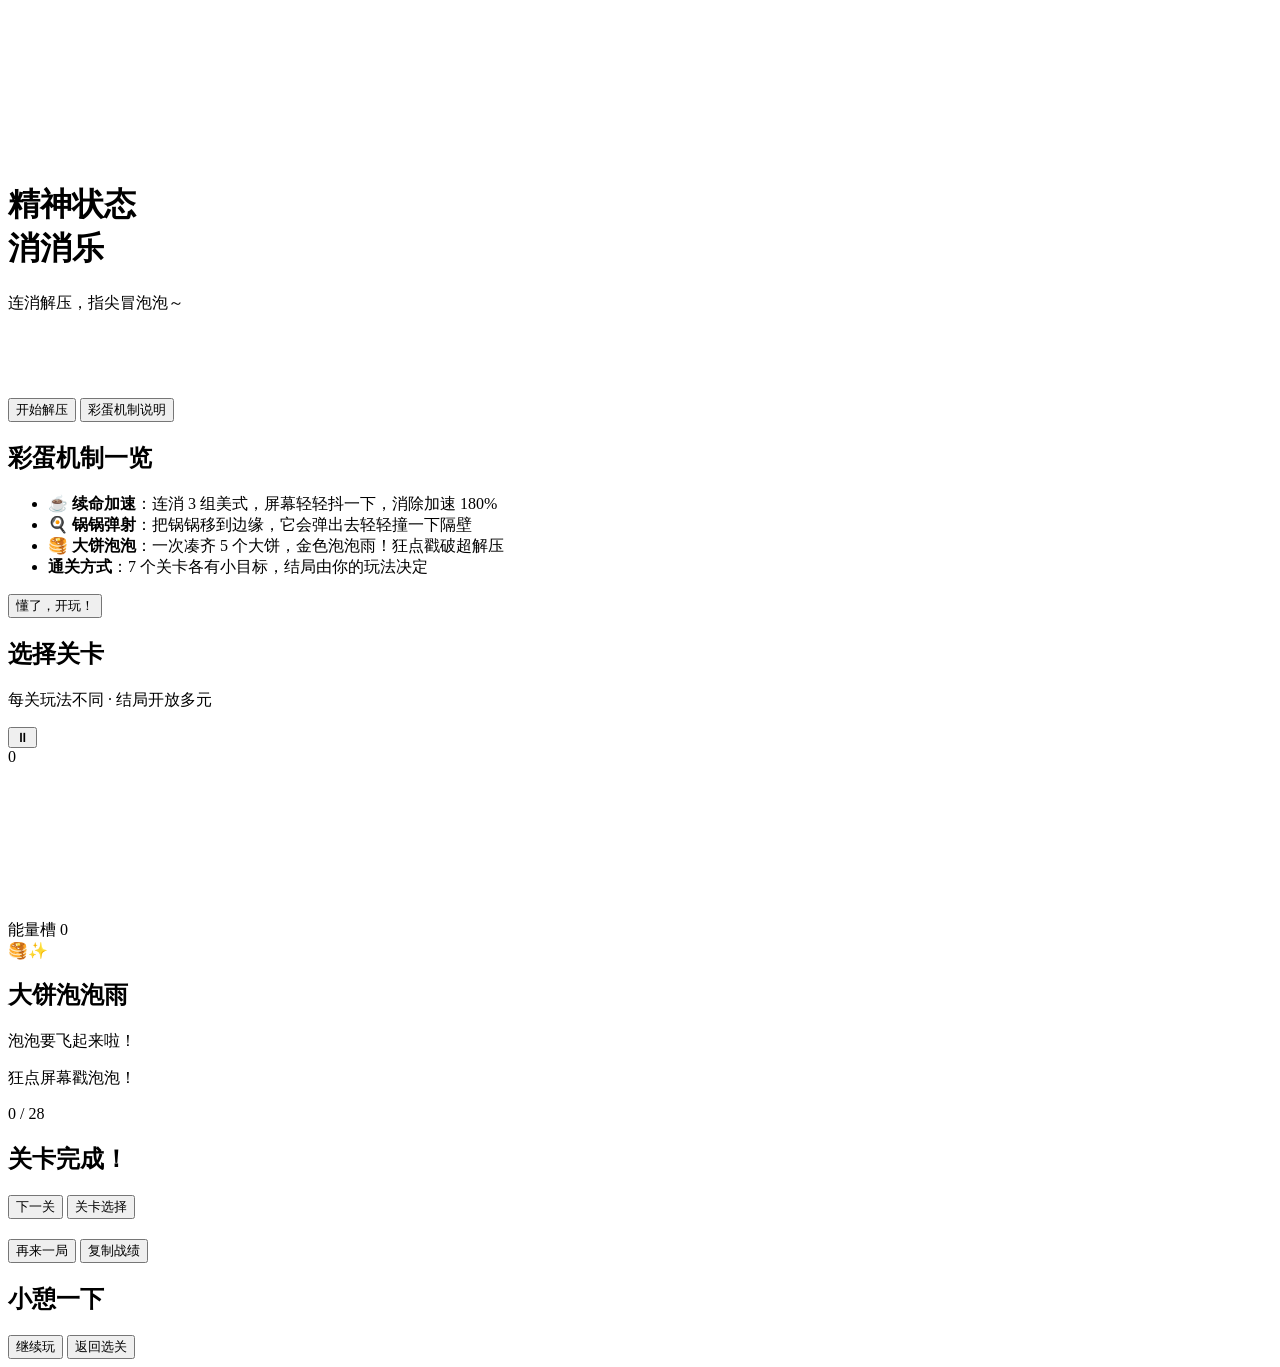
==== docs/index.html @ 00f22e13 "Deploy game to docs for GitHub Pages" ====
<!DOCTYPE html>
<html lang="zh-CN">
<head>
  <meta charset="UTF-8">
  <meta name="viewport" content="width=device-width, initial-scale=1.0, maximum-scale=1.0, user-scalable=no, viewport-fit=cover">
  <meta name="apple-mobile-web-app-capable" content="yes">
  <meta name="theme-color" content="#E8F4FF">
  <title>精神状态消消乐</title>
  <link rel="stylesheet" href="css/style.css">
</head>
<body>
  <canvas id="bg-canvas" class="bg-canvas"></canvas>
  <div id="app">
    <div id="screen-start" class="screen active">
      <div class="start-content">
        <h1 class="game-title">精神状态<br>消消乐</h1>
        <p class="game-subtitle">连消解压，指尖冒泡泡～</p>
        <div class="tile-preview">
          <canvas class="preview-gem" data-tile="0" width="64" height="64"></canvas>
          <canvas class="preview-gem" data-tile="1" width="64" height="64"></canvas>
          <canvas class="preview-gem" data-tile="2" width="64" height="64"></canvas>
          <canvas class="preview-gem" data-tile="3" width="64" height="64"></canvas>
          <canvas class="preview-gem" data-tile="4" width="64" height="64"></canvas>
        </div>
        <button id="btn-start" class="btn-primary">开始解压</button>
        <button id="btn-how" class="btn-secondary">彩蛋机制说明</button>
      </div>
    </div>

    <div id="screen-rules" class="screen overlay">
      <div class="modal">
        <h2>彩蛋机制一览</h2>
        <ul class="rules-list">
          <li><strong>☕ 续命加速</strong>：连消 3 组美式，屏幕轻轻抖一下，消除加速 180%</li>
          <li><strong>🍳 锅锅弹射</strong>：把锅锅移到边缘，它会弹出去轻轻撞一下隔壁</li>
          <li><strong>🥞 大饼泡泡</strong>：一次凑齐 5 个大饼，金色泡泡雨！狂点戳破超解压</li>
          <li><strong>通关方式</strong>：7 个关卡各有小目标，结局由你的玩法决定</li>
        </ul>
        <button id="btn-rules-close" class="btn-primary">懂了，开玩！</button>
      </div>
    </div>

    <div id="screen-levels" class="screen">
      <header class="level-header">
        <h2>选择关卡</h2>
        <p class="level-hint">每关玩法不同 · 结局开放多元</p>
      </header>
      <div id="level-list" class="level-list"></div>
      <div id="stats-bar" class="stats-bar"></div>
    </div>

    <div id="screen-game" class="screen">
      <header class="game-header">
        <button id="btn-pause" class="btn-icon" aria-label="暂停">⏸</button>
        <div class="level-info">
          <span id="level-name" class="level-name"></span>
          <span id="level-goal" class="level-goal"></span>
        </div>
        <div class="score-box">
          <span id="score" class="score">0</span>
        </div>
      </header>

      <div id="status-badges" class="status-badges"></div>

      <div id="board-wrap" class="board-wrap">
        <canvas id="board-canvas"></canvas>
        <div id="board-overlay" class="board-overlay"></div>
      </div>

      <div class="progress-bar-wrap">
        <div class="progress-label">
          <span>能量槽</span>
          <span id="stress-value">0</span>
        </div>
        <div class="progress-track">
          <div id="stress-bar" class="progress-fill stress"></div>
        </div>
      </div>

      <div id="moves-left" class="moves-left"></div>
    </div>

    <div id="screen-meeting" class="screen overlay hidden">
      <div class="meeting-bg"></div>
      <div class="boss-shadow">🥞✨</div>
      <div class="meeting-content">
        <h2>大饼泡泡雨</h2>
        <p class="meeting-text" id="meeting-text">泡泡要飞起来啦！</p>
        <div class="tap-meter">
          <div id="tap-progress" class="tap-progress"></div>
        </div>
        <p class="tap-hint">狂点屏幕戳泡泡！</p>
        <div id="tap-count" class="tap-count">0 / 28</div>
      </div>
    </div>

    <div id="screen-level-clear" class="screen overlay hidden">
      <div class="modal result-modal">
        <h2 id="clear-title">关卡完成！</h2>
        <p id="clear-desc"></p>
        <div id="clear-stats" class="clear-stats"></div>
        <button id="btn-next-level" class="btn-primary">下一关</button>
        <button id="btn-level-select" class="btn-secondary">关卡选择</button>
      </div>
    </div>

    <div id="screen-ending" class="screen overlay hidden">
      <div class="modal ending-modal">
        <div id="ending-badge" class="ending-badge"></div>
        <h2 id="ending-title"></h2>
        <p id="ending-desc"></p>
        <div id="ending-stats" class="ending-stats"></div>
        <button id="btn-replay" class="btn-primary">再来一局</button>
        <button id="btn-share" class="btn-secondary">复制战绩</button>
      </div>
    </div>

    <div id="screen-pause" class="screen overlay hidden">
      <div class="modal">
        <h2>小憩一下</h2>
        <button id="btn-resume" class="btn-primary">继续玩</button>
        <button id="btn-quit" class="btn-secondary">返回选关</button>
      </div>
    </div>

    <div id="sfx-toast" class="sfx-toast"></div>
  </div>

  <script type="module" src="js/main.js"></script>
</body>
</html>
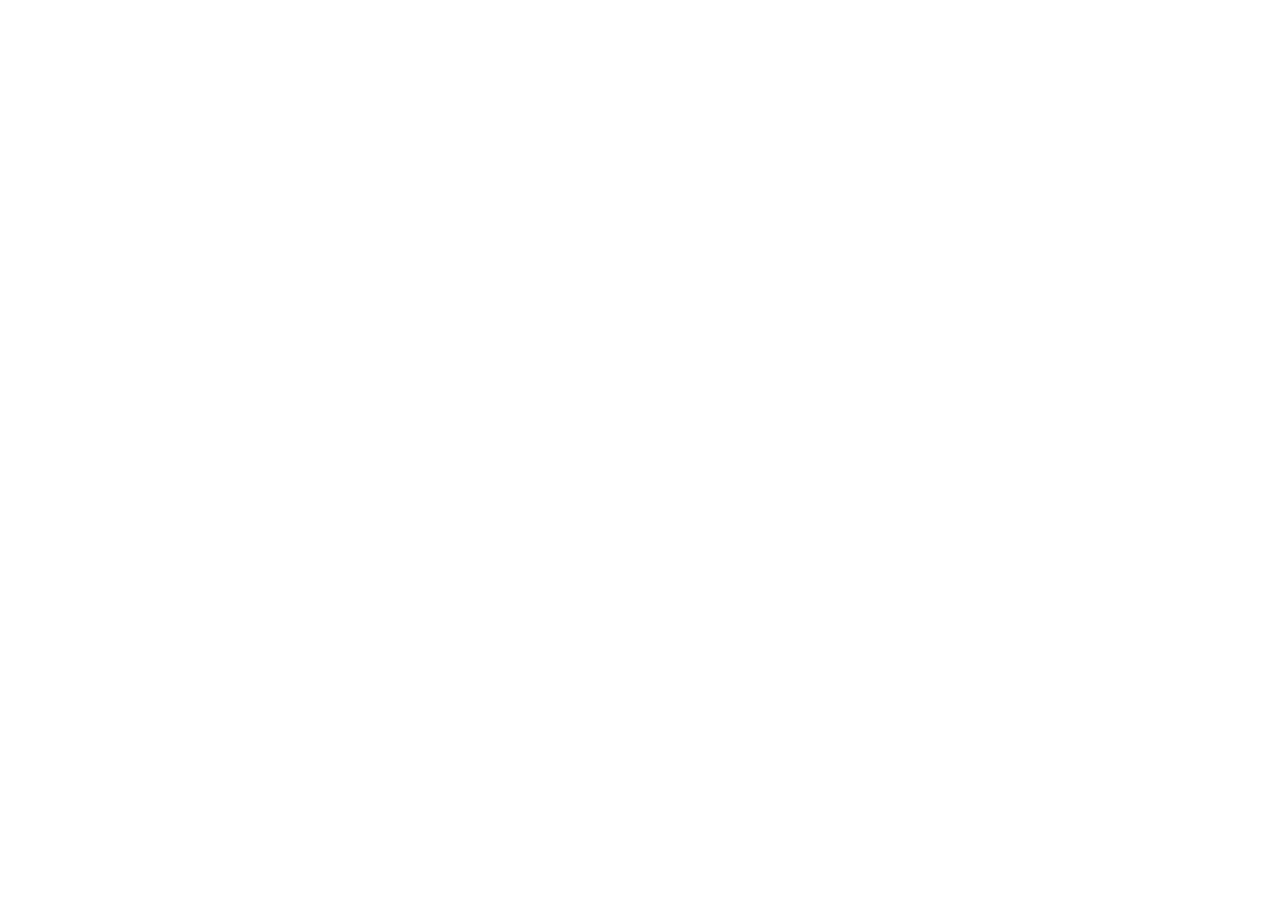
==== commit 99cb950b: "redirect old game URL to jieya-match3" ====
--- a/docs/index.html
+++ b/docs/index.html
@@ -2,131 +2,26 @@
 <html lang="zh-CN">
 <head>
   <meta charset="UTF-8">
-  <meta name="viewport" content="width=device-width, initial-scale=1.0, maximum-scale=1.0, user-scalable=no, viewport-fit=cover">
-  <meta name="apple-mobile-web-app-capable" content="yes">
-  <meta name="theme-color" content="#E8F4FF">
-  <title>精神状态消消乐</title>
-  <link rel="stylesheet" href="css/style.css">
+  <meta name="viewport" content="width=device-width, initial-scale=1.0">
+  <meta http-equiv="refresh" content="0;url=https://lucdoan162331-max.github.io/jieya-match3/">
+  <title>跳转到精神状态消消乐</title>
+  <style>
+    body {
+      font-family: -apple-system, BlinkMacSystemFont, "PingFang SC", sans-serif;
+      display: flex; align-items: center; justify-content: center;
+      min-height: 100vh; margin: 0; background: #E8F4FF; color: #3D3D5C;
+      text-align: center; padding: 24px;
+    }
+    a { color: #FF6B9D; font-weight: 700; font-size: 1.2rem; }
+  </style>
 </head>
 <body>
-  <canvas id="bg-canvas" class="bg-canvas"></canvas>
-  <div id="app">
-    <div id="screen-start" class="screen active">
-      <div class="start-content">
-        <h1 class="game-title">精神状态<br>消消乐</h1>
-        <p class="game-subtitle">连消解压，指尖冒泡泡～</p>
-        <div class="tile-preview">
-          <canvas class="preview-gem" data-tile="0" width="64" height="64"></canvas>
-          <canvas class="preview-gem" data-tile="1" width="64" height="64"></canvas>
-          <canvas class="preview-gem" data-tile="2" width="64" height="64"></canvas>
-          <canvas class="preview-gem" data-tile="3" width="64" height="64"></canvas>
-          <canvas class="preview-gem" data-tile="4" width="64" height="64"></canvas>
-        </div>
-        <button id="btn-start" class="btn-primary">开始解压</button>
-        <button id="btn-how" class="btn-secondary">彩蛋机制说明</button>
-      </div>
-    </div>
-
-    <div id="screen-rules" class="screen overlay">
-      <div class="modal">
-        <h2>彩蛋机制一览</h2>
-        <ul class="rules-list">
-          <li><strong>☕ 续命加速</strong>：连消 3 组美式，屏幕轻轻抖一下，消除加速 180%</li>
-          <li><strong>🍳 锅锅弹射</strong>：把锅锅移到边缘，它会弹出去轻轻撞一下隔壁</li>
-          <li><strong>🥞 大饼泡泡</strong>：一次凑齐 5 个大饼，金色泡泡雨！狂点戳破超解压</li>
-          <li><strong>通关方式</strong>：7 个关卡各有小目标，结局由你的玩法决定</li>
-        </ul>
-        <button id="btn-rules-close" class="btn-primary">懂了，开玩！</button>
-      </div>
-    </div>
-
-    <div id="screen-levels" class="screen">
-      <header class="level-header">
-        <h2>选择关卡</h2>
-        <p class="level-hint">每关玩法不同 · 结局开放多元</p>
-      </header>
-      <div id="level-list" class="level-list"></div>
-      <div id="stats-bar" class="stats-bar"></div>
-    </div>
-
-    <div id="screen-game" class="screen">
-      <header class="game-header">
-        <button id="btn-pause" class="btn-icon" aria-label="暂停">⏸</button>
-        <div class="level-info">
-          <span id="level-name" class="level-name"></span>
-          <span id="level-goal" class="level-goal"></span>
-        </div>
-        <div class="score-box">
-          <span id="score" class="score">0</span>
-        </div>
-      </header>
-
-      <div id="status-badges" class="status-badges"></div>
-
-      <div id="board-wrap" class="board-wrap">
-        <canvas id="board-canvas"></canvas>
-        <div id="board-overlay" class="board-overlay"></div>
-      </div>
-
-      <div class="progress-bar-wrap">
-        <div class="progress-label">
-          <span>能量槽</span>
-          <span id="stress-value">0</span>
-        </div>
-        <div class="progress-track">
-          <div id="stress-bar" class="progress-fill stress"></div>
-        </div>
-      </div>
-
-      <div id="moves-left" class="moves-left"></div>
-    </div>
-
-    <div id="screen-meeting" class="screen overlay hidden">
-      <div class="meeting-bg"></div>
-      <div class="boss-shadow">🥞✨</div>
-      <div class="meeting-content">
-        <h2>大饼泡泡雨</h2>
-        <p class="meeting-text" id="meeting-text">泡泡要飞起来啦！</p>
-        <div class="tap-meter">
-          <div id="tap-progress" class="tap-progress"></div>
-        </div>
-        <p class="tap-hint">狂点屏幕戳泡泡！</p>
-        <div id="tap-count" class="tap-count">0 / 28</div>
-      </div>
-    </div>
-
-    <div id="screen-level-clear" class="screen overlay hidden">
-      <div class="modal result-modal">
-        <h2 id="clear-title">关卡完成！</h2>
-        <p id="clear-desc"></p>
-        <div id="clear-stats" class="clear-stats"></div>
-        <button id="btn-next-level" class="btn-primary">下一关</button>
-        <button id="btn-level-select" class="btn-secondary">关卡选择</button>
-      </div>
-    </div>
-
-    <div id="screen-ending" class="screen overlay hidden">
-      <div class="modal ending-modal">
-        <div id="ending-badge" class="ending-badge"></div>
-        <h2 id="ending-title"></h2>
-        <p id="ending-desc"></p>
-        <div id="ending-stats" class="ending-stats"></div>
-        <button id="btn-replay" class="btn-primary">再来一局</button>
-        <button id="btn-share" class="btn-secondary">复制战绩</button>
-      </div>
-    </div>
-
-    <div id="screen-pause" class="screen overlay hidden">
-      <div class="modal">
-        <h2>小憩一下</h2>
-        <button id="btn-resume" class="btn-primary">继续玩</button>
-        <button id="btn-quit" class="btn-secondary">返回选关</button>
-      </div>
-    </div>
-
-    <div id="sfx-toast" class="sfx-toast"></div>
+  <div>
+    <p>游戏已迁移到新地址</p>
+    <p><a href="https://lucdoan162331-max.github.io/jieya-match3/">点这里进入最新版 →</a></p>
   </div>
-
-  <script type="module" src="js/main.js"></script>
+  <script>
+    location.replace('https://lucdoan162331-max.github.io/jieya-match3/');
+  </script>
 </body>
 </html>
